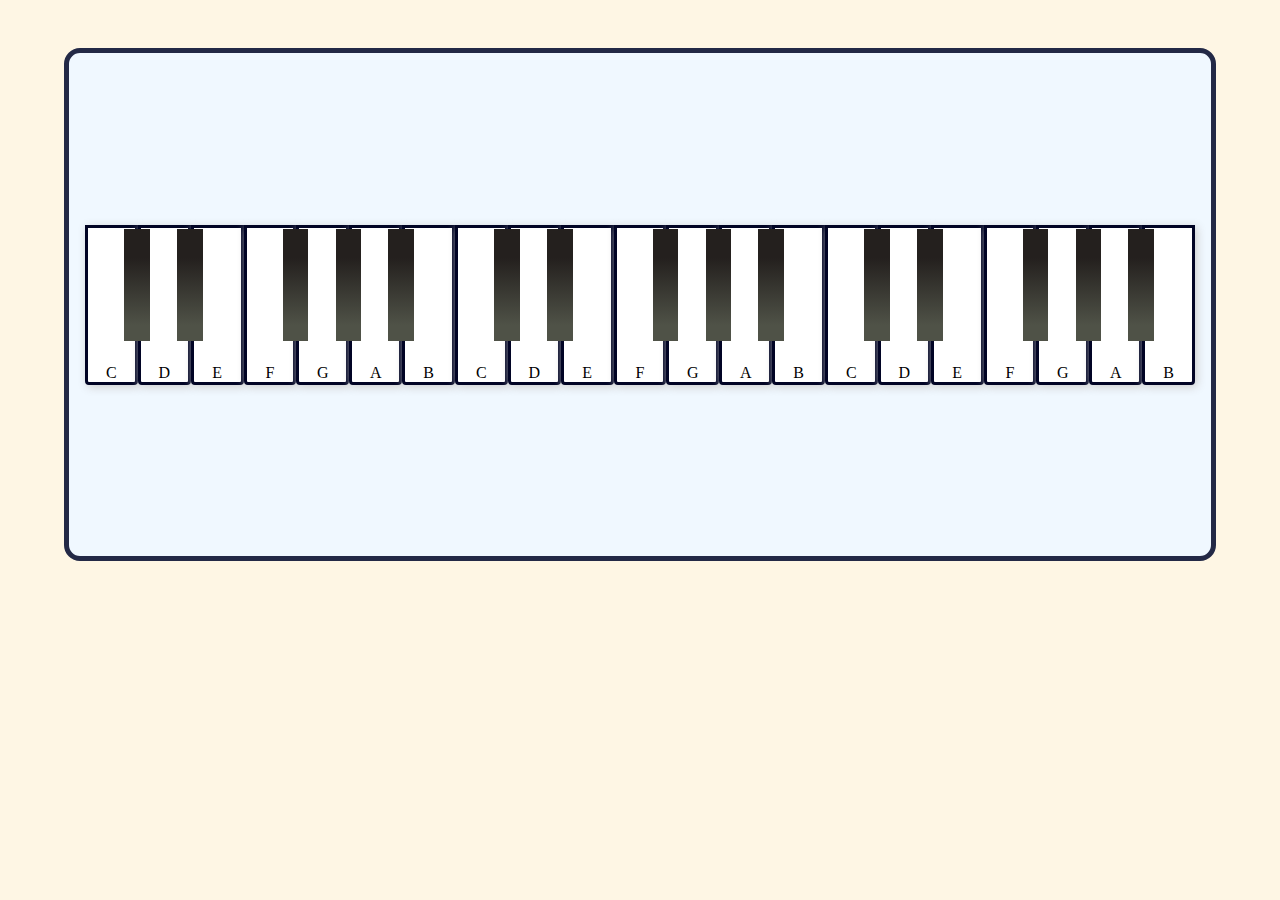
==== index.html @ aaf74155 "Add files via upload" ====
<!DOCTYPE html>
<html lang="en">

<head>
  <meta charset="UTF-8" />
  <meta http-equiv="X-UA-Compatible" content="IE=edge" />
  <meta name="viewport" content="width=device-width, initial-scale=1.0" />
  <link rel="stylesheet" href="style.css" />
  <title>Piano</title>
</head>

<body>
  <!-- White-keys -->

  <div class="piano-container">
    <div class="white-key key" id="one">C
      <div class="black-key black-1"></div>
    </div>
    <div class="white-key key" id="two">D
      <div class="black-key black-2"></div>
    </div>

    <div class="white-key key" id="three">E</div>
    <div class="white-key key" id="four">F
      <div class="black-key black-3"></div>
    </div>
    <div class="white-key key" id="five">G
      <div class="black-key black-4"></div>
    </div>
    
    <div class="white-key key" id="six">A
      <div class="black-key black-5"></div>
    </div>

    <div class="white-key key" id="seven">B</div>

    <div class="white-key key" id="eight">C
      <div class="black-key black-6"></div>
    </div>

    <div class="white-key key" id="nine">D
      <div class="black-key black-7"></div>
    </div>

    <div class="white-key key" id="ten">E</div>

    <div class="white-key key" id="eleven">F
      <div class="black-key black-8"></div>
    </div>

    <div class="white-key key" id="twelve">G
      <div class="black-key black-9"></div>
    </div>
    <div class="white-key key" id="thirteen">A
      <div class="black-key  black-10"></div>
    </div>
    <div class="white-key key" id="fourteen">B</div>
    <div class="white-key key" id="fifteen">C
      <div class="black-key black-11"></div>
    </div>
    <div class="white-key key" id="sixteen">D
      <div class="black-key  black-12"></div>
    </div>
    <div class="white-key key" id="seventeen">E</div>
    <div class="white-key key" id="eighteen">F
      <div class="black-key  black-13"></div>
    </div>
    <div class="white-key key" id="nineteen">G
      <div class="black-key  black-14"></div>
    </div>
    <div class="white-key key" id="twenty">A
      <div class="black-key "></div>
    </div>
    <div class="white-key key" id="twentyone">B</div>

    <!-- Black keys -->




    
   
   
   
   
   
    
  
   
   
    

  </div>

  <script src="./main.js"></script>
</body>

</html>
---- style.css ----
* {
  padding: 0;
  margin: 0;
  box-sizing: border-box;
}
:root{
  --b-key-width: 55%;
  --w-key-width:5%;
  /* --right-position: calc((var(--w-key-width)/4)*100); */
}
body{
  background-color: #FEF6E4;
}



.piano-container {
  display: flex;
  justify-content: center;
  align-items: center;
  background-color: aliceblue;
  border: 5px solid #232946;
  width: 90vw;
  height: 57vh;
  border-radius: 1rem;
  margin: 0 auto;
  position: relative;
  padding: 1rem;
  margin-top: 3rem;
}

.key {
  /* width: 10%; */
  width: var(--w-key-width);
  height: 10rem;
  border-radius: 0 0 4px 4px;
  box-shadow: 2px 2px 10px 0px #ccc;
  display: flex;
  align-items: flex-end;
  justify-content: center;
  cursor: pointer;
 
}

.white-key {
  border: 3px solid #010425;
  background-color: #fff;
  transition: 0.2s all;
  position: relative;
  
}

.white-active,
.white-key:hover {
  background-color: rgb(95, 116, 115);
  border-bottom: none;
 
}

.black-key {
  background: rgb(36, 32, 30);
  
  background: linear-gradient(
    180deg,
    rgba(36, 32, 30, 1) 26%,
    rgba(79, 82, 71, 1) 86%
  );
  height: 7rem;
  width: var(--b-key-width);
  position: absolute;
  top: 1px;
  right: -15px;
  /* right: ; */
  transition: 0.2s all;
  z-index: 1;
}



.black-key:hover {
  background: linear-gradient(
    180deg,
    rgba(36, 32, 30, 1) 26%,
    rgba(136, 173, 33) 86%
  );

  transform: translateY(20px);
}

.black-key:active {
  background: linear-gradient(
    180deg,
    rgba(36, 32, 30, 1) 26%,
    rgb(164, 164, 164) 86%
  );
}


@media only screen and (max-width: 1024px) {
  .black-key{
    --b-key-width:60%;
    right: -13px;

  }
}


@media only screen and (max-width: 850px) {
  .black-key{
    --b-key-width:70%;
    right: -11px;

  }
}


@media screen and (min-width: 500px) and (max-width: 821px) {
  html {
    transform: rotate(-90deg);
    transform-origin: left top;
    width: 100vh;
    overflow-x: hidden;
    position: absolute;
    top: 100%;
    left: 0;
  }
  body{
    width: 90%;
    height: 100vw;
    display: flex;
    justify-content: center;
    align-items: center;
  }

  .piano-container{
    width: 95%;
    height: 100%;
    margin: auto;
   
  }
  .key{
    height: 50%;
  }
  .black-key{
    --b-key-width:70%;
    right: -13px;

  }
}

@media screen and (min-width: 320px) and (max-width: 500px) {
  html {
    transform: rotate(-90deg);
    transform-origin: left top;
    width: 100vh;
    overflow-x: hidden;
    position: absolute;
    top: 100%;
    left: 0;
  }
  body{
    width: 90%;
    height: 100vw;
    display: flex;
    justify-content: center;
    align-items: center;
  }

  .piano-container{
    width: 95%;
    height: 100%;
    margin: auto;
   
  }
  .key{
    height: 50%;
  }
  .black-key{
    --b-key-width:70%;
    right: -10px;

  }
}
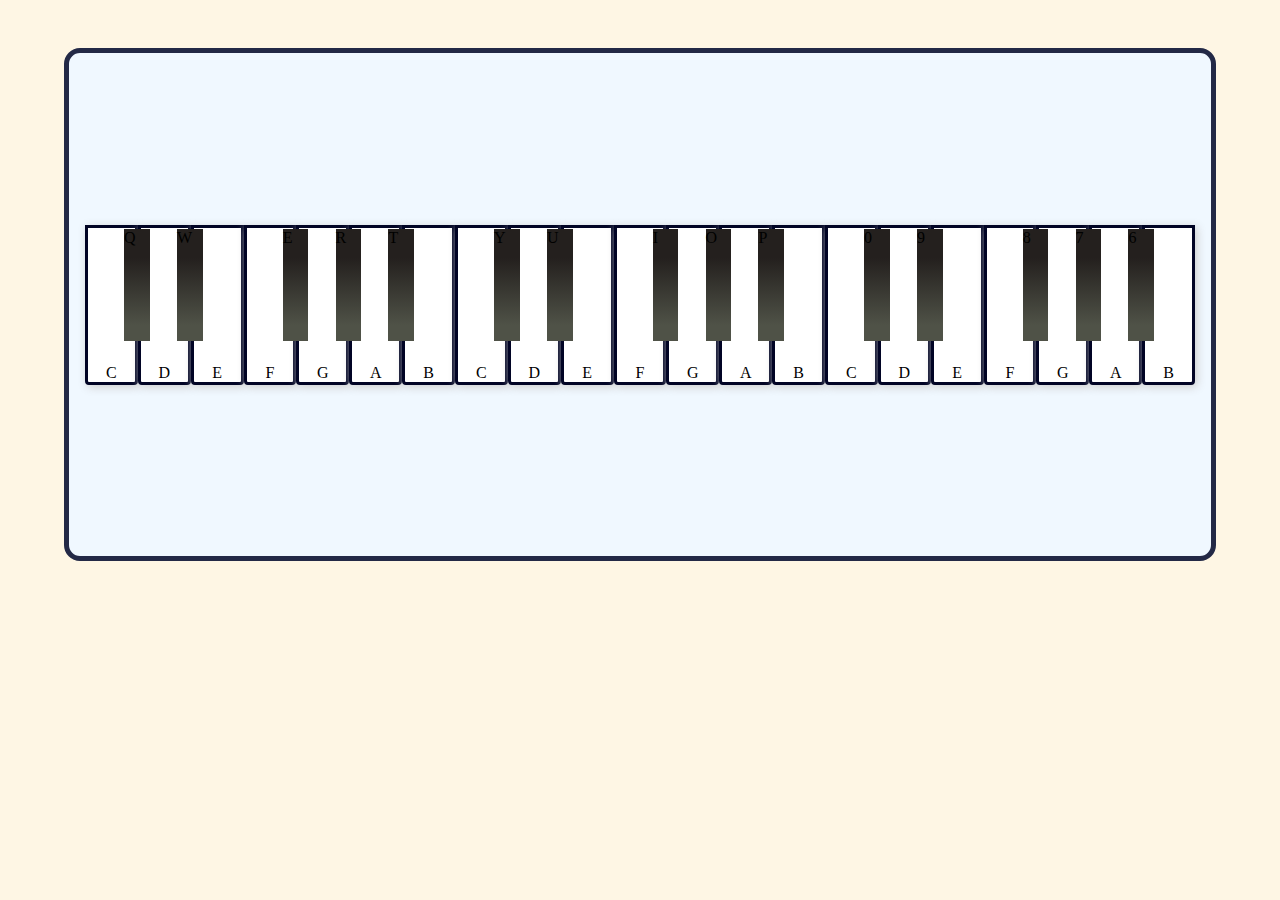
==== commit 1ac63374: "Update index.html" ====
--- a/index.html
+++ b/index.html
@@ -14,78 +14,94 @@
 
   <div class="piano-container">
     <div class="white-key key" id="one">C
-      <div class="black-key black-1"></div>
+      <div class="black-key black-1">
+        <span>Q</span>
+      </div>
     </div>
     <div class="white-key key" id="two">D
-      <div class="black-key black-2"></div>
+      <div class="black-key black-2">
+         <span>W</span>
+      </div>
     </div>
 
     <div class="white-key key" id="three">E</div>
     <div class="white-key key" id="four">F
-      <div class="black-key black-3"></div>
+      <div class="black-key black-3">
+        <span>E</span>
+      </div>
     </div>
     <div class="white-key key" id="five">G
-      <div class="black-key black-4"></div>
+      <div class="black-key black-4">
+         <span>R</span>
+      </div>
     </div>
     
     <div class="white-key key" id="six">A
-      <div class="black-key black-5"></div>
+      <div class="black-key black-5">
+        <span>T</span>
+      </div>
     </div>
 
     <div class="white-key key" id="seven">B</div>
 
     <div class="white-key key" id="eight">C
-      <div class="black-key black-6"></div>
+      <div class="black-key black-6">
+        <span>Y</span>
+      </div>
     </div>
 
     <div class="white-key key" id="nine">D
-      <div class="black-key black-7"></div>
+      <div class="black-key black-7">
+        <span>U</span>
+      </div>
     </div>
 
     <div class="white-key key" id="ten">E</div>
 
     <div class="white-key key" id="eleven">F
-      <div class="black-key black-8"></div>
+      <div class="black-key black-8">
+        <span>I</span>
+      </div>
     </div>
 
     <div class="white-key key" id="twelve">G
-      <div class="black-key black-9"></div>
+      <div class="black-key black-9">
+        <span>O</span>
+      </div>
     </div>
     <div class="white-key key" id="thirteen">A
-      <div class="black-key  black-10"></div>
+      <div class="black-key  black-10">
+         <span>P</span>
+      </div>
     </div>
     <div class="white-key key" id="fourteen">B</div>
     <div class="white-key key" id="fifteen">C
-      <div class="black-key black-11"></div>
+      <div class="black-key black-11">
+        <span>0</span>
+      </div>
     </div>
     <div class="white-key key" id="sixteen">D
-      <div class="black-key  black-12"></div>
+      <div class="black-key  black-12">
+        <span>9</span>
+      </div>
     </div>
     <div class="white-key key" id="seventeen">E</div>
     <div class="white-key key" id="eighteen">F
-      <div class="black-key  black-13"></div>
+      <div class="black-key  black-13">
+        <span>8</span>
+      </div>
     </div>
     <div class="white-key key" id="nineteen">G
-      <div class="black-key  black-14"></div>
+      <div class="black-key  black-14">
+        <span>7</span>
+      </div>
     </div>
     <div class="white-key key" id="twenty">A
-      <div class="black-key "></div>
+      <div class="black-key black-15">
+        <span>6</span>
+      </div>
     </div>
     <div class="white-key key" id="twentyone">B</div>
-
-    <!-- Black keys -->
-
-
-
-
-    
-   
-   
-   
-   
-   
-    
-  
    
    
     
@@ -95,4 +111,4 @@
   <script src="./main.js"></script>
 </body>
 
-</html>+</html>
